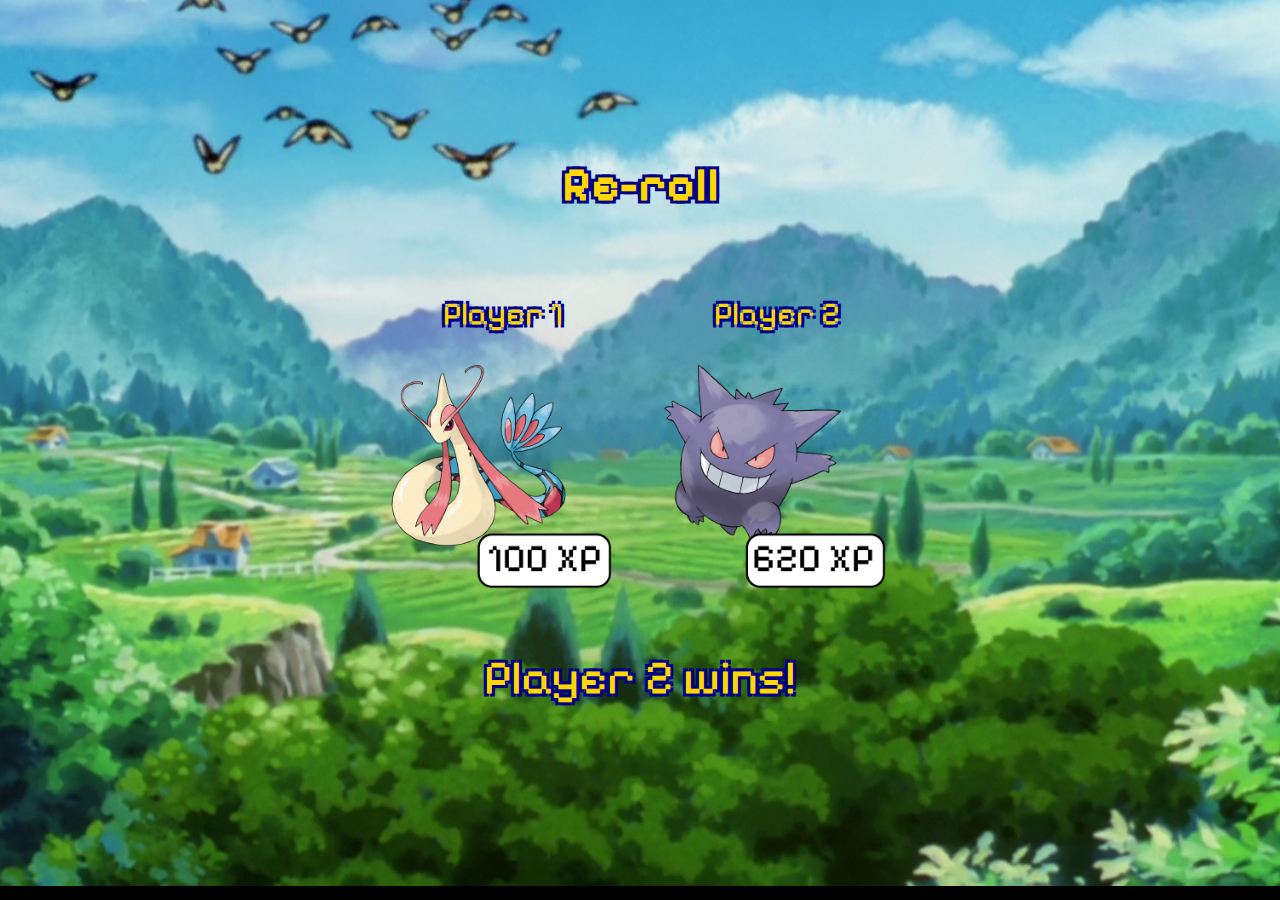
==== index.html @ bdb52094 "Initial upload of source files" ====
<!DOCTYPE html>
<html lang="en">
<head>
  <meta charset="UTF-8">
  <meta name="viewport" content="width=device-width, initial-scale=1.0">
  <title>Dice Game</title>
  <link rel="stylesheet" type="text/css" href="./styles.css">
  <link rel="preconnect" href="https://fonts.googleapis.com">
  <link rel="preconnect" href="https://fonts.gstatic.com" crossorigin>
  <link href="https://fonts.googleapis.com/css2?family=Roboto:ital,wght@0,100;0,300;0,400;0,500;0,700;0,900;1,100;1,300;1,400;1,500;1,700;1,900&display=swap" rel="stylesheet">
  <link href="https://fonts.googleapis.com/css2?family=Pixelify+Sans:wght@400..700&display=swap" rel="stylesheet">
</head>
<body>
  <div class="container">
    <script>
      function refreshPage(){
        location.reload();
      }
    </script>
    <h1><a href="#" onclick="refreshPage()">Re-roll</a></h1>
    <div class="dice">
      <p>Player 1</p>
      <img class="img1" src="" alt="Player 1 dice" />
    </div>
    <div class="dice">
      <p>Player 2</p>
      <img class="img2" src="" alt="Player 2 dice" />
    </div>
    <div class="result" id="result"></div>
  </div>
  <script src="./index.js" charset="utf-8"></script>
</body>
</html>
---- styles.css ----
.container {
  width: 100%;
  margin: auto;
  text-align: center;
}

a {
  color: gold;
  text-decoration: none;
} 

.dice {
  text-align: center;
  display: inline-block;
  padding: 20px; /* Reduced padding for better spacing */
}

body {
  /* transform: scale(125%); */
  background-color: black;
  background-image: url(./resources/landscape.png);
  background-repeat: no-repeat;
  background-position: center;
  background-size: fill;
}

h1, p, .result {
  font-family: "Pixelify Sans", sans-serif;
  color: gold;
  text-shadow: -3px -3px 0 darkblue, 3px -3px 0 darkblue, -3px 3px 0 darkblue, 3px 3px 0 darkblue;
}

h1 {
  padding-top: 10%;
  margin: 30px;
  font-size: 3rem; /* Adjusted font size for better readability */
}

p {
  font-size: 2rem; /* Adjusted font size for better readability */
}

img {
  width: 230px; /* Reduced image width for better fit */
}

.result {
  margin: 30px;
  font-size: 3rem; /* Adjusted font size for better readability */
}
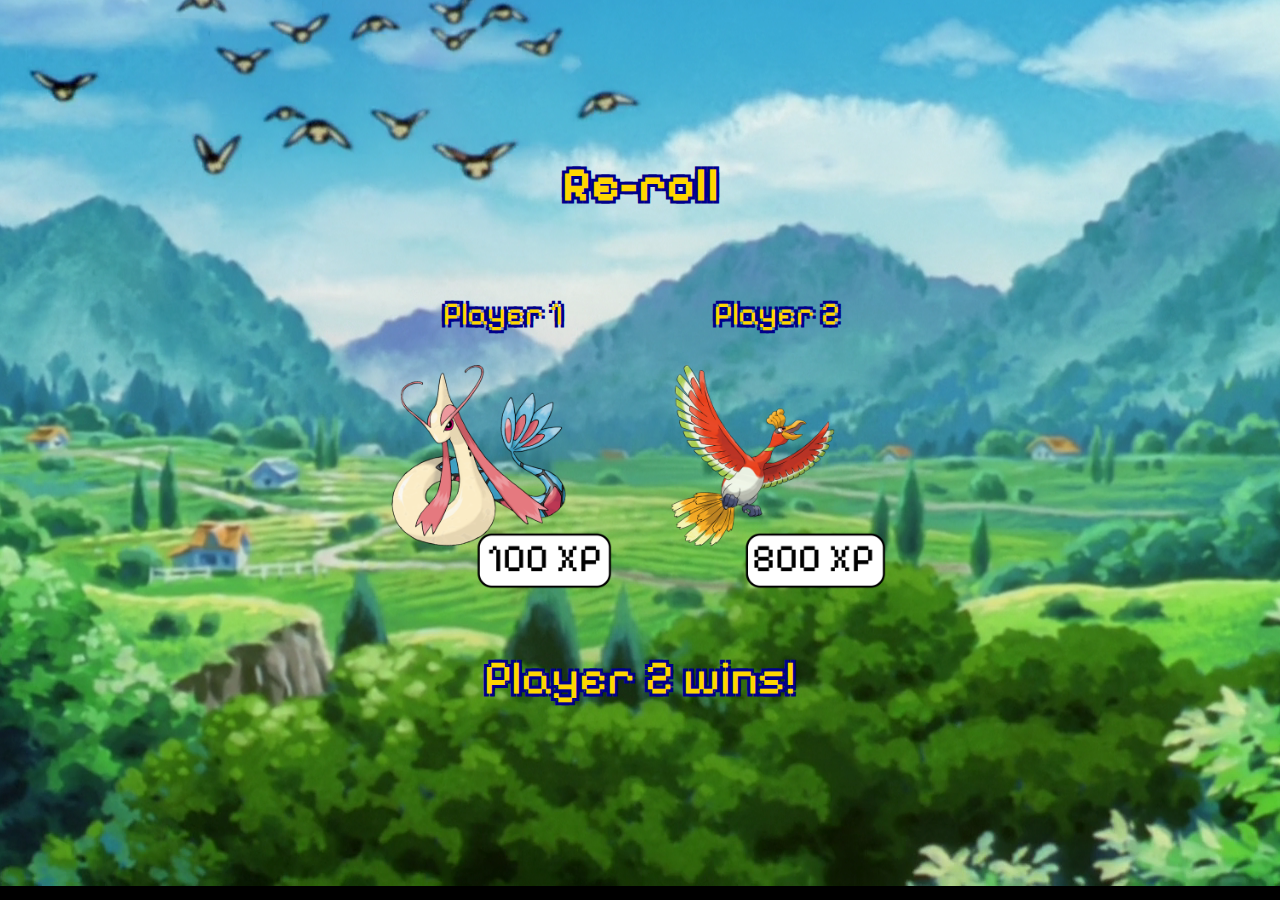
==== commit 10ec3d62: "Update index.html" ====
--- a/index.html
+++ b/index.html
@@ -28,6 +28,6 @@
     </div>
     <div class="result" id="result"></div>
   </div>
-  <script src="./index.js" charset="utf-8"></script>
+  <script src="./logic.js" charset="utf-8"></script>
 </body>
 </html>
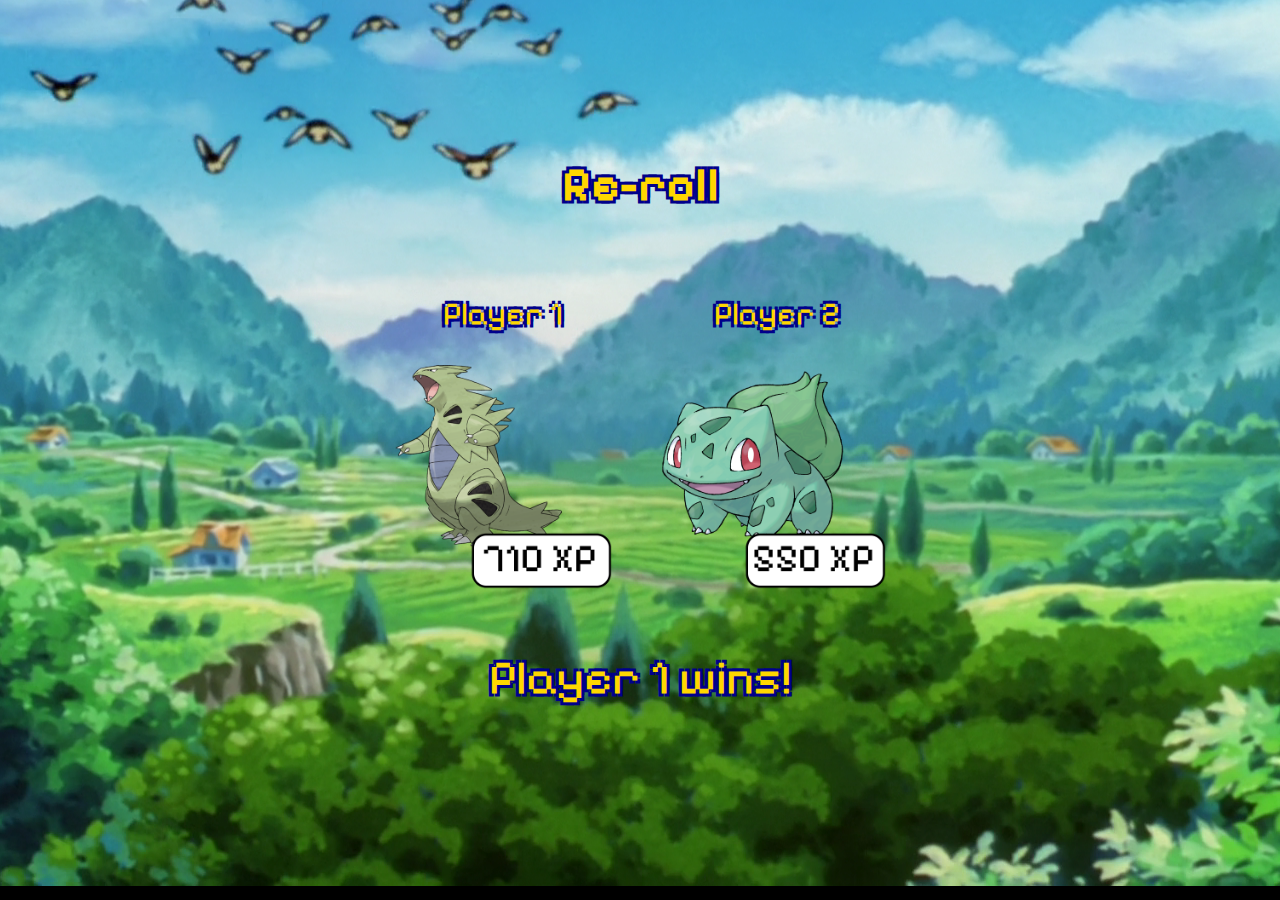
==== commit 909296ff: "Update index.html" ====
--- a/index.html
+++ b/index.html
@@ -3,7 +3,7 @@
 <head>
   <meta charset="UTF-8">
   <meta name="viewport" content="width=device-width, initial-scale=1.0">
-  <title>Dice Game</title>
+  <title>Pokemon Roller</title>
   <link rel="stylesheet" type="text/css" href="./styles.css">
   <link rel="preconnect" href="https://fonts.googleapis.com">
   <link rel="preconnect" href="https://fonts.gstatic.com" crossorigin>
